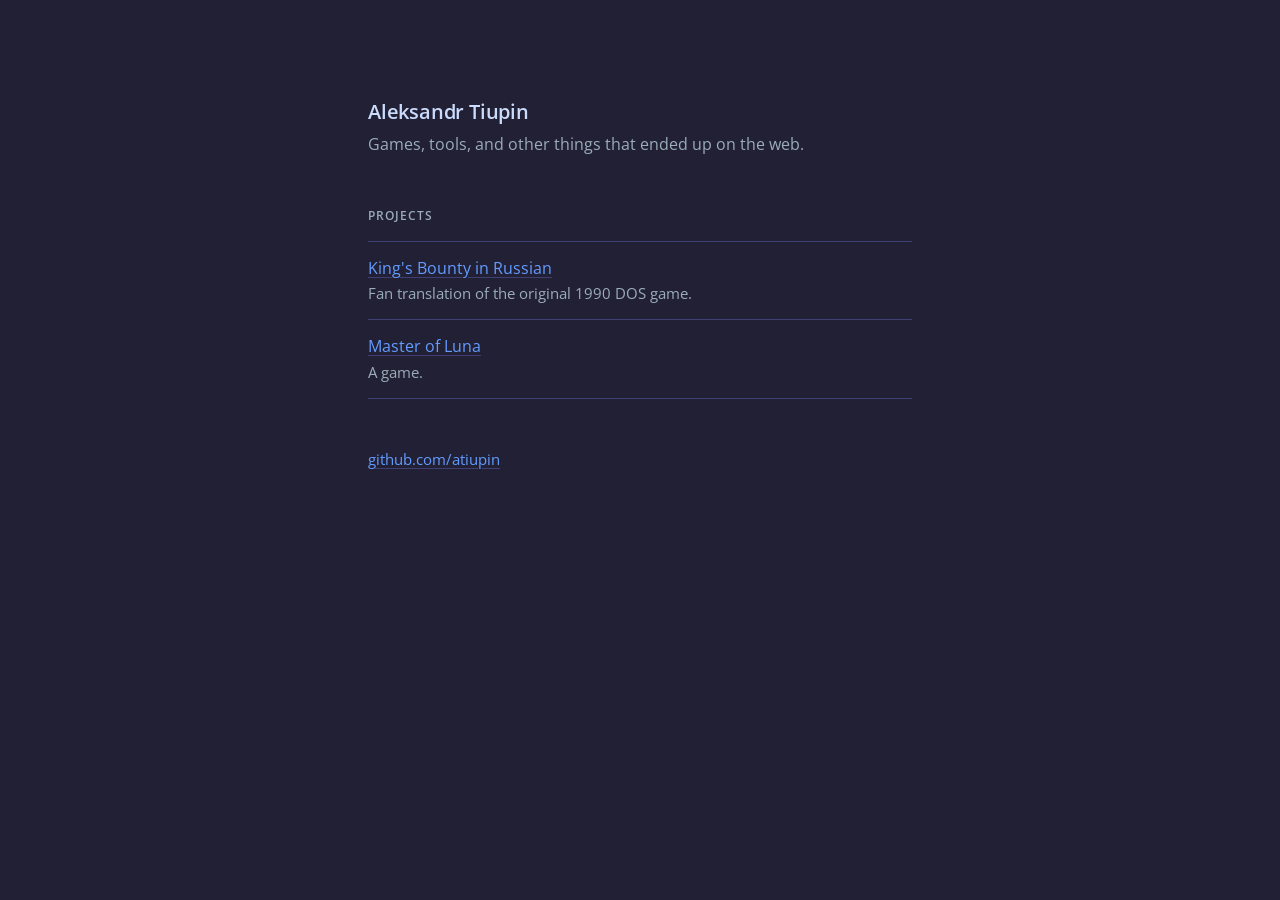
==== index.html @ 16cd617e "refactor: dark-only theme, tag selectors, px sizes" ====
<!DOCTYPE html>
<html lang="en">
  <head>
    <meta charset="utf-8" />
    <meta name="viewport" content="width=device-width, initial-scale=1" />
    <title>Aleksandr Tiupin</title>
    <meta name="description" content="Projects by Aleksandr Tiupin." />
    <link rel="stylesheet" href="/styles.css" />
  </head>
  <body>
    <main>
      <h1>Aleksandr Tiupin</h1>
      <p>Games, tools, and other things that ended up on the web.</p>

      <h2>Projects</h2>
      <ul>
        <li>
          <a href="https://atiupin.github.io/kbr/">King's Bounty in Russian</a>
          <small>Fan translation of the original 1990 DOS game.</small>
        </li>
        <li>
          <a href="/master-of-luna/">Master of Luna</a>
          <small>A game.</small>
        </li>
      </ul>

      <footer><a href="https://github.com/atiupin">github.com/atiupin</a></footer>
    </main>
  </body>
</html>
---- styles.css ----
@import url("https://fonts.googleapis.com/css2?family=Open+Sans:ital,wght@0,300..800;1,300..800&display=swap");

/* DawnBringer 32 palette */
:root {
  --db-black: #000000;
  --db-valhalla: #222034;
  --db-loulou: #45283c;
  --db-oiled-cedar: #663931;
  --db-rope: #8f563b;
  --db-tahiti-gold: #df7126;
  --db-twine: #d9a066;
  --db-pancho: #eec39a;
  --db-golden-fizz: #fbf236;
  --db-atlantis: #99e550;
  --db-christi: #6abe30;
  --db-elf-green: #37946e;
  --db-dell: #4b692f;
  --db-verdigris: #524b24;
  --db-opal: #323c39;
  --db-deep-koamaru: #3f3f74;
  --db-venice-blue: #306082;
  --db-royal-blue: #5b6ee1;
  --db-cornflower: #639bff;
  --db-viking: #5fcde4;
  --db-light-steel-blue: #cbdbfc;
  --db-white: #ffffff;
  --db-heather: #9badb7;
  --db-topaz: #847e87;
  --db-dim-gray: #696a6a;
  --db-smokey-ash: #595652;
  --db-clairvoyant: #76428a;
  --db-brown: #ac3232;
  --db-mandy: #d95763;
  --db-plum: #d77bba;
  --db-rain-forest: #8f974a;
  --db-stinger: #8a6f30;
}

/* Semantic roles, mapped onto the palette */
:root {
  color-scheme: dark;
  --bg: var(--db-valhalla);
  --fg: var(--db-light-steel-blue);
  --muted: var(--db-heather);
  --rule: var(--db-deep-koamaru);
  --accent: var(--db-cornflower);
}

body {
  margin: 0;
  padding: 96px 24px 160px;
  background: var(--bg);
  color: var(--fg);
  font-family: "Open Sans", ui-sans-serif, system-ui, -apple-system, sans-serif;
  font-size: 16px;
  line-height: 1.6;
}

main {
  max-width: 544px;
  margin: 0 auto;
}

h1 {
  margin: 0 0 4px;
  font-size: 20px;
  font-weight: 600;
  letter-spacing: -0.2px;
}

h2 {
  margin: 0 0 16px;
  font-size: 12px;
  font-weight: 600;
  letter-spacing: 1px;
  text-transform: uppercase;
  color: var(--muted);
}

p {
  margin: 0 0 16px;
}

/* Tagline: the paragraph right after the page title */
h1 + p {
  margin: 0 0 48px;
  color: var(--muted);
}

ul {
  margin: 0;
  padding: 0;
  list-style: none;
}

li {
  padding: 14px 0;
  border-top: 1px solid var(--rule);
}

li:last-child {
  border-bottom: 1px solid var(--rule);
}

a {
  color: var(--accent);
  text-decoration-color: var(--rule);
  text-underline-offset: 3px;
}

a:hover {
  text-decoration-color: currentColor;
}

small {
  display: block;
  color: var(--muted);
  font-size: 15px;
}

footer {
  margin-top: 48px;
  color: var(--muted);
  font-size: 15px;
}
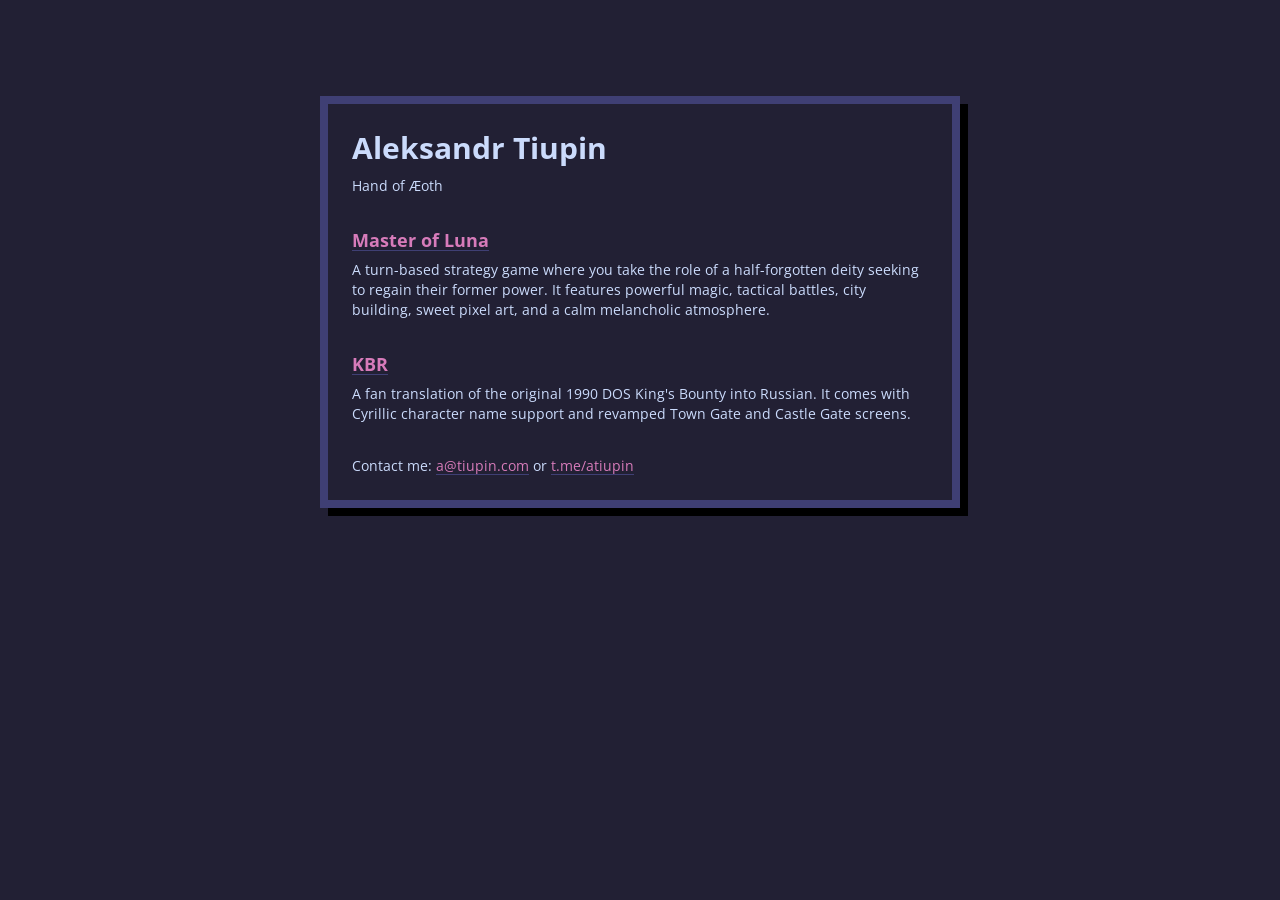
==== commit cad2c02b: "feat: project blurbs, contact footer, card layout" ====
--- a/index.html
+++ b/index.html
@@ -1,30 +1,38 @@
-<!DOCTYPE html>
+<!doctype html>
 <html lang="en">
   <head>
     <meta charset="utf-8" />
     <meta name="viewport" content="width=device-width, initial-scale=1" />
     <title>Aleksandr Tiupin</title>
-    <meta name="description" content="Projects by Aleksandr Tiupin." />
     <link rel="stylesheet" href="/styles.css" />
   </head>
   <body>
     <main>
       <h1>Aleksandr Tiupin</h1>
-      <p>Games, tools, and other things that ended up on the web.</p>
-
-      <h2>Projects</h2>
-      <ul>
-        <li>
-          <a href="https://atiupin.github.io/kbr/">King's Bounty in Russian</a>
-          <small>Fan translation of the original 1990 DOS game.</small>
-        </li>
-        <li>
-          <a href="/master-of-luna/">Master of Luna</a>
-          <small>A game.</small>
-        </li>
-      </ul>
-
-      <footer><a href="https://github.com/atiupin">github.com/atiupin</a></footer>
+      <p>Hand of Æoth</p>
+      <h3><a href="/master-of-luna/">Master of Luna</a></h3>
+      <p>
+        A turn-based strategy game where you take the role of a half-forgotten
+        deity seeking to regain their former power. It features powerful magic,
+        tactical battles, city building, sweet pixel art, and a calm melancholic
+        atmosphere.
+      </p>
+      <h3>
+        <a href="https://github.com/atiupin/kbr" target="_blank" rel="noopener"
+          >KBR</a
+        >
+      </h3>
+      <p>
+        A fan translation of the original 1990 DOS King's Bounty into Russian.
+        It comes with Cyrillic character name support and revamped Town Gate and
+        Castle Gate screens.
+      </p>
+      <footer>
+        Contact me: <a href="mailto:a@tiupin.com">a@tiupin.com</a> or
+        <a href="https://t.me/atiupin" target="_blank" rel="noopener"
+          >t.me/atiupin</a
+        >
+      </footer>
     </main>
   </body>
 </html>
--- a/styles.css
+++ b/styles.css
@@ -3,108 +3,102 @@
 /* DawnBringer 32 palette */
 :root {
   --db-black: #000000;
-  --db-valhalla: #222034;
-  --db-loulou: #45283c;
-  --db-oiled-cedar: #663931;
-  --db-rope: #8f563b;
-  --db-tahiti-gold: #df7126;
-  --db-twine: #d9a066;
-  --db-pancho: #eec39a;
-  --db-golden-fizz: #fbf236;
-  --db-atlantis: #99e550;
-  --db-christi: #6abe30;
-  --db-elf-green: #37946e;
-  --db-dell: #4b692f;
-  --db-verdigris: #524b24;
-  --db-opal: #323c39;
-  --db-deep-koamaru: #3f3f74;
-  --db-venice-blue: #306082;
-  --db-royal-blue: #5b6ee1;
-  --db-cornflower: #639bff;
-  --db-viking: #5fcde4;
-  --db-light-steel-blue: #cbdbfc;
+  --db-ink: #222034;
+  --db-wine: #45283c;
+  --db-cocoa: #663931;
+  --db-brown: #8f563b;
+  --db-orange: #df7126;
+  --db-tan: #d9a066;
+  --db-cream: #eec39a;
+  --db-yellow: #fbf236;
+  --db-lime: #99e550;
+  --db-green: #6abe30;
+  --db-jade: #37946e;
+  --db-moss: #4b692f;
+  --db-umber: #524b24;
+  --db-charcoal: #323c39;
+  --db-indigo: #3f3f74;
+  --db-steel: #306082;
+  --db-blue: #5b6ee1;
+  --db-azure: #639bff;
+  --db-cyan: #5fcde4;
+  --db-ice: #cbdbfc;
   --db-white: #ffffff;
-  --db-heather: #9badb7;
-  --db-topaz: #847e87;
-  --db-dim-gray: #696a6a;
-  --db-smokey-ash: #595652;
-  --db-clairvoyant: #76428a;
-  --db-brown: #ac3232;
-  --db-mandy: #d95763;
-  --db-plum: #d77bba;
-  --db-rain-forest: #8f974a;
-  --db-stinger: #8a6f30;
+  --db-silver: #9badb7;
+  --db-gray: #847e87;
+  --db-slate: #696a6a;
+  --db-ash: #595652;
+  --db-purple: #76428a;
+  --db-red: #ac3232;
+  --db-rose: #d95763;
+  --db-pink: #d77bba;
+  --db-olive: #8f974a;
+  --db-bronze: #8a6f30;
 }
 
-/* Semantic roles, mapped onto the palette */
 :root {
   color-scheme: dark;
-  --bg: var(--db-valhalla);
-  --fg: var(--db-light-steel-blue);
-  --muted: var(--db-heather);
-  --rule: var(--db-deep-koamaru);
-  --accent: var(--db-cornflower);
+  --bg: var(--db-ink);
+  --fg: var(--db-ice);
+  --border: var(--db-indigo);
+  --link: var(--db-pink);
+}
+
+* {
+  padding: 0;
+  margin: 0;
+  box-sizing: border-box;
 }
 
 body {
-  margin: 0;
-  padding: 96px 24px 160px;
   background: var(--bg);
   color: var(--fg);
-  font-family: "Open Sans", ui-sans-serif, system-ui, -apple-system, sans-serif;
-  font-size: 16px;
-  line-height: 1.6;
+  font-family: "Open Sans", sans-serif;
+  font-size: 14px;
+  line-height: 20px;
+  display: flex;
+  justify-content: center;
 }
 
 main {
-  max-width: 544px;
-  margin: 0 auto;
+  border: 8px solid var(--border);
+  box-shadow: 8px 8px var(--db-black);
+  padding: 24px;
+  max-width: 640px;
+  margin: 96px 8px;
+}
+
+@media (max-width: 656px) {
+  main {
+    margin: 8px;
+  }
 }
 
 h1 {
-  margin: 0 0 4px;
-  font-size: 20px;
-  font-weight: 600;
-  letter-spacing: -0.2px;
+  margin-bottom: 8px;
+  font-size: 30px;
+  line-height: 40px;
 }
 
 h2 {
-  margin: 0 0 16px;
-  font-size: 12px;
-  font-weight: 600;
-  letter-spacing: 1px;
-  text-transform: uppercase;
-  color: var(--muted);
+  margin-bottom: 8px;
+  font-size: 22px;
+  line-height: 30px;
+}
+
+h3 {
+  margin-bottom: 8px;
+  font-size: 18px;
+  line-height: 24px;
 }
 
 p {
-  margin: 0 0 16px;
-}
-
-/* Tagline: the paragraph right after the page title */
-h1 + p {
-  margin: 0 0 48px;
-  color: var(--muted);
-}
-
-ul {
-  margin: 0;
-  padding: 0;
-  list-style: none;
-}
-
-li {
-  padding: 14px 0;
-  border-top: 1px solid var(--rule);
-}
-
-li:last-child {
-  border-bottom: 1px solid var(--rule);
+  margin-bottom: 8px;
 }
 
 a {
-  color: var(--accent);
-  text-decoration-color: var(--rule);
+  color: var(--link);
+  text-decoration-color: var(--border);
   text-underline-offset: 3px;
 }
 
@@ -112,14 +106,8 @@
   text-decoration-color: currentColor;
 }
 
-small {
-  display: block;
-  color: var(--muted);
-  font-size: 15px;
+* + h2,
+* + h3,
+* + footer {
+  margin-top: 32px;
 }
-
-footer {
-  margin-top: 48px;
-  color: var(--muted);
-  font-size: 15px;
-}
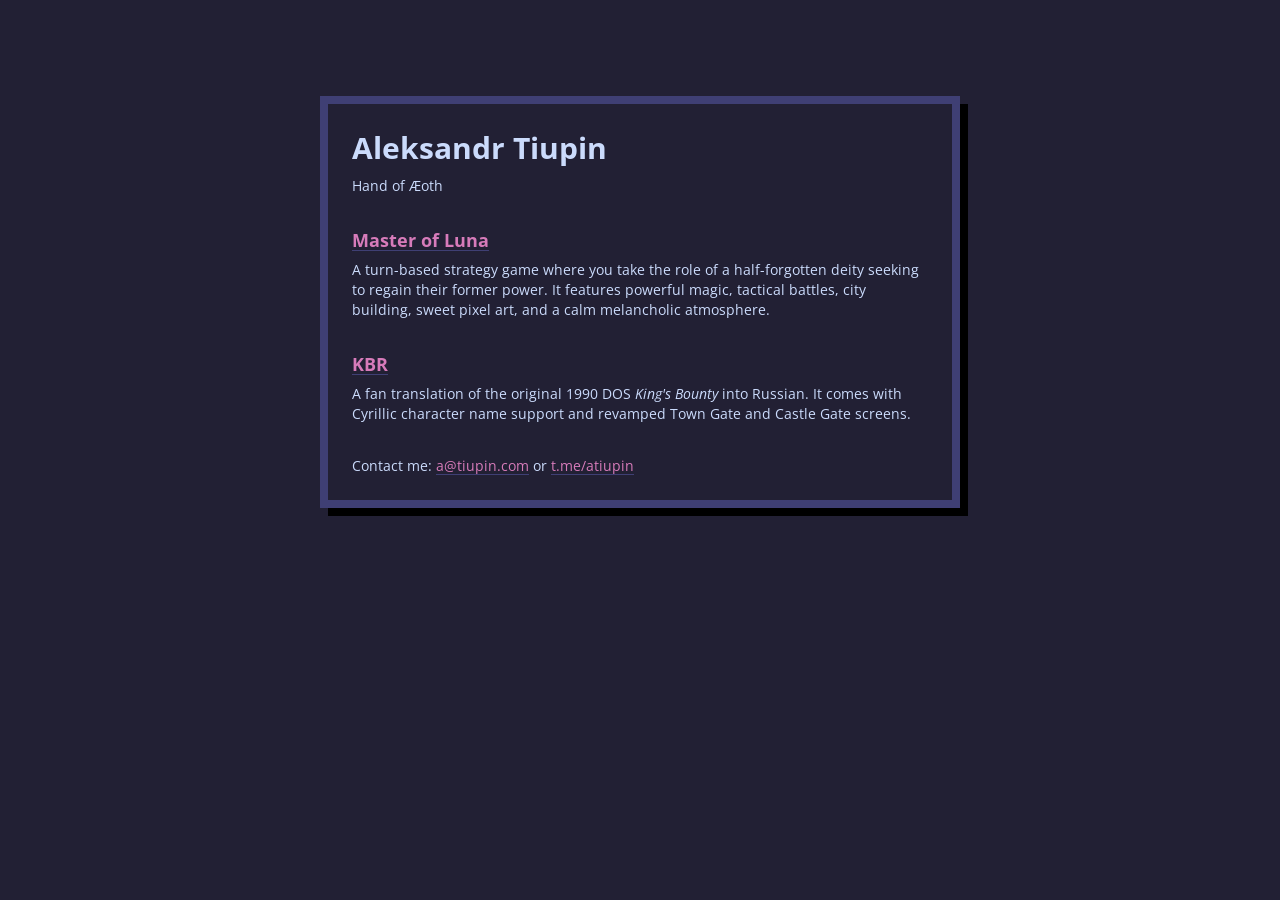
==== commit b50e9da0: "fix: italics for king's bounty title" ====
--- a/index.html
+++ b/index.html
@@ -23,9 +23,9 @@
         >
       </h3>
       <p>
-        A fan translation of the original 1990 DOS King's Bounty into Russian.
-        It comes with Cyrillic character name support and revamped Town Gate and
-        Castle Gate screens.
+        A fan translation of the original 1990 DOS
+        <cite>King's Bounty</cite> into Russian. It comes with Cyrillic
+        character name support and revamped Town Gate and Castle Gate screens.
       </p>
       <footer>
         Contact me: <a href="mailto:a@tiupin.com">a@tiupin.com</a> or
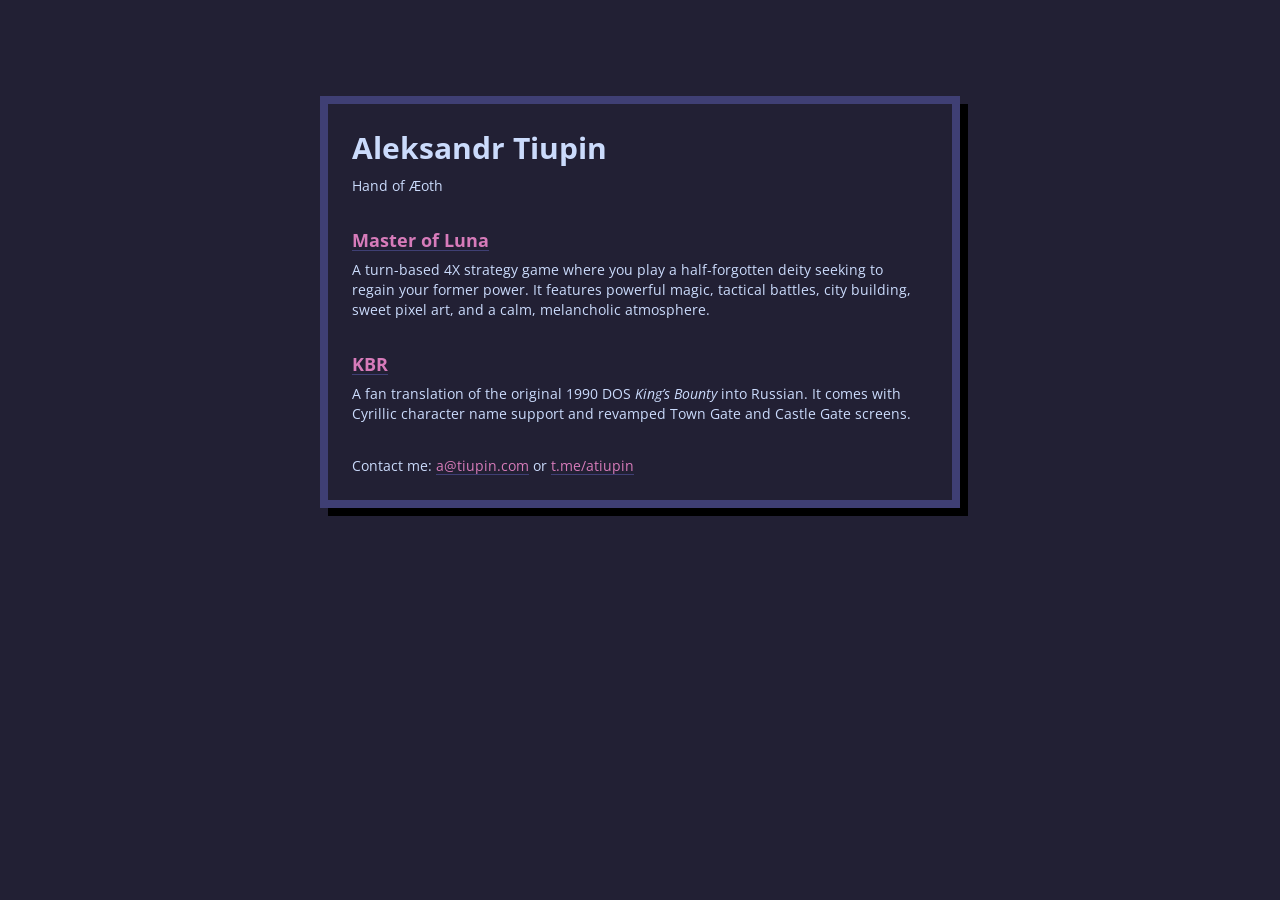
==== commit 56886256: "fix: homepage copy" ====
--- a/index.html
+++ b/index.html
@@ -12,10 +12,10 @@
       <p>Hand of Æoth</p>
       <h3><a href="/master-of-luna/">Master of Luna</a></h3>
       <p>
-        A turn-based strategy game where you take the role of a half-forgotten
-        deity seeking to regain their former power. It features powerful magic,
-        tactical battles, city building, sweet pixel art, and a calm melancholic
-        atmosphere.
+        A turn-based 4X strategy game where you play a half-forgotten deity
+        seeking to regain your former power. It features powerful magic,
+        tactical battles, city building, sweet pixel art, and a calm,
+        melancholic atmosphere.
       </p>
       <h3>
         <a href="https://github.com/atiupin/kbr" target="_blank" rel="noopener"
@@ -24,7 +24,7 @@
       </h3>
       <p>
         A fan translation of the original 1990 DOS
-        <cite>King's Bounty</cite> into Russian. It comes with Cyrillic
+        <cite>King’s Bounty</cite> into Russian. It comes with Cyrillic
         character name support and revamped Town Gate and Castle Gate screens.
       </p>
       <footer>
--- a/styles.css
+++ b/styles.css
@@ -61,6 +61,7 @@
 }
 
 main {
+  flex: 1;
   border: 8px solid var(--border);
   box-shadow: 8px 8px var(--db-black);
   padding: 24px;
@@ -106,6 +107,57 @@
   text-decoration-color: currentColor;
 }
 
+dl {
+  display: grid;
+  grid-template-columns: auto 1fr;
+  gap: 8px 24px;
+  margin-bottom: 8px;
+}
+
+dt {
+  font-weight: 600;
+}
+
+@media (max-width: 480px) {
+  dl {
+    display: block;
+  }
+
+  dd {
+    margin-bottom: 8px;
+  }
+}
+
+img {
+  display: block;
+  width: 100%;
+  height: auto;
+  border: 4px solid var(--border);
+}
+
+figure {
+  margin-bottom: 8px;
+}
+
+figcaption {
+  margin-top: 4px;
+  color: var(--db-silver);
+}
+
+.media {
+  display: grid;
+  grid-template-columns: repeat(2, 1fr);
+  gap: 16px;
+  margin-bottom: 8px;
+}
+
+@media (max-width: 480px) {
+  .media {
+    grid-template-columns: 1fr;
+  }
+}
+
+* + h1,
 * + h2,
 * + h3,
 * + footer {
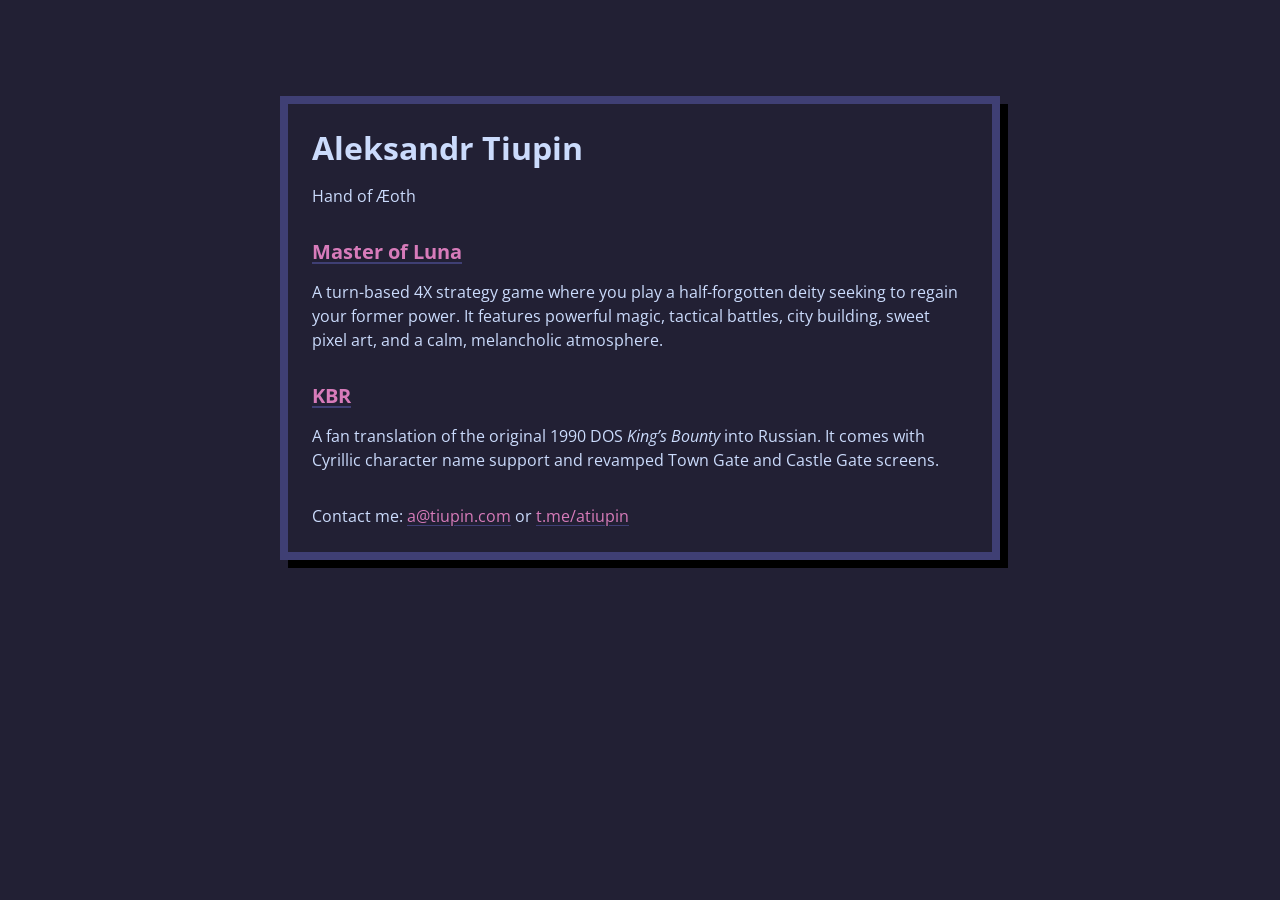
==== commit 42f1a431: "feat: homepage link preview tags" ====
--- a/index.html
+++ b/index.html
@@ -4,6 +4,8 @@
     <meta charset="utf-8" />
     <meta name="viewport" content="width=device-width, initial-scale=1" />
     <title>Aleksandr Tiupin</title>
+    <meta property="og:title" content="Aleksandr Tiupin" />
+    <meta property="og:description" content="Hand of Æoth" />
     <link rel="stylesheet" href="/styles.css" />
   </head>
   <body>
--- a/styles.css
+++ b/styles.css
@@ -38,10 +38,13 @@
 
 :root {
   color-scheme: dark;
+
   --bg: var(--db-ink);
   --fg: var(--db-ice);
   --border: var(--db-indigo);
-  --link: var(--db-pink);
+  --accent: var(--db-pink);
+
+  --section-gap: 16px;
 }
 
 * {
@@ -54,8 +57,8 @@
   background: var(--bg);
   color: var(--fg);
   font-family: "Open Sans", sans-serif;
-  font-size: 14px;
-  line-height: 20px;
+  font-size: 16px;
+  line-height: 24px;
   display: flex;
   justify-content: center;
 }
@@ -65,40 +68,41 @@
   border: 8px solid var(--border);
   box-shadow: 8px 8px var(--db-black);
   padding: 24px;
-  max-width: 640px;
+  max-width: 720px;
   margin: 96px 8px;
 }
 
-@media (max-width: 656px) {
+@media (max-width: 736px) {
   main {
     margin: 8px;
   }
 }
 
 h1 {
-  margin-bottom: 8px;
-  font-size: 30px;
+  margin-bottom: var(--section-gap);
+  font-size: 32px;
   line-height: 40px;
 }
 
 h2 {
-  margin-bottom: 8px;
-  font-size: 22px;
-  line-height: 30px;
+  margin-bottom: var(--section-gap);
+  font-size: 28px;
+  line-height: 36px;
+  font-weight: 600;
 }
 
 h3 {
-  margin-bottom: 8px;
-  font-size: 18px;
+  margin-bottom: var(--section-gap);
+  font-size: 20px;
   line-height: 24px;
 }
 
 p {
-  margin-bottom: 8px;
+  margin-bottom: var(--section-gap);
 }
 
 a {
-  color: var(--link);
+  color: var(--accent);
   text-decoration-color: var(--border);
   text-underline-offset: 3px;
 }
@@ -107,11 +111,36 @@
   text-decoration-color: currentColor;
 }
 
+ul {
+  list-style: none;
+  margin-bottom: var(--section-gap);
+}
+
+li {
+  position: relative;
+  padding-left: 24px;
+}
+
+li + li {
+  margin-top: 8px;
+}
+
+li::before {
+  content: "";
+  position: absolute;
+  left: 4px;
+  top: 9px;
+  width: 6px;
+  height: 6px;
+  background: var(--accent);
+  transform: rotate(45deg);
+}
+
 dl {
   display: grid;
   grid-template-columns: auto 1fr;
   gap: 8px 24px;
-  margin-bottom: 8px;
+  margin-bottom: var(--section-gap);
 }
 
 dt {
@@ -132,7 +161,6 @@
   display: block;
   width: 100%;
   height: auto;
-  border: 4px solid var(--border);
 }
 
 figure {
@@ -140,21 +168,7 @@
 }
 
 figcaption {
-  margin-top: 4px;
-  color: var(--db-silver);
-}
-
-.media {
-  display: grid;
-  grid-template-columns: repeat(2, 1fr);
-  gap: 16px;
-  margin-bottom: 8px;
-}
-
-@media (max-width: 480px) {
-  .media {
-    grid-template-columns: 1fr;
-  }
+  margin-top: 8px;
 }
 
 * + h1,
